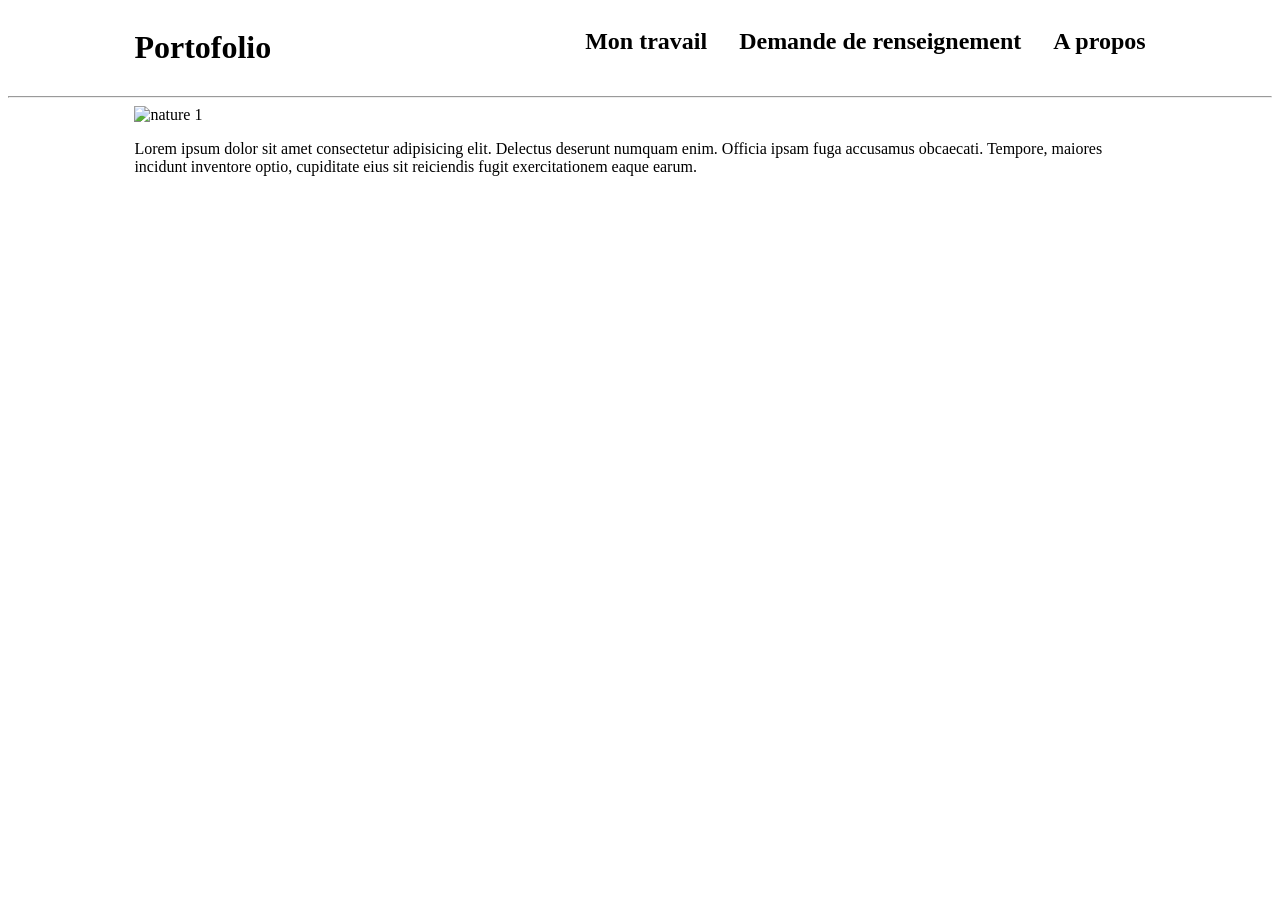
==== index.html @ 206664de "Add files via upload" ====
<!DOCTYPE html>
<html lang="en">
<head>
    <meta charset="UTF-8">
    <meta name="viewport" content="width=device-width, initial-scale=1.0">
    <title>My Portofolio</title>
    <link rel="stylesheet" href="style.css">
</head>
<body>
  <div class="header container">
    <h1>Portofolio</h1>
    <div class="menu">
        <h2>Mon travail</h2>
        <h2>Demande de renseignement</h2>
        <h2>A propos</h2>
    </div>
  </div>
  <hr>
  <div class="container">
   <img src="images/gettyimages-1146431497.jpg" alt="nature 1" class="full_width">
   <p>Lorem ipsum dolor sit amet consectetur adipisicing elit. Delectus deserunt numquam enim. Officia ipsam fuga accusamus obcaecati. Tempore, maiores incidunt inventore optio, cupiditate eius sit reiciendis fugit exercitationem eaque earum.</p>
  </div>
   <div class="gallery">
    <img src="images/image 2.jpg" alt="">
    <img src="images/image 3.jpg" alt="">
  </div>
</body>
</html>
---- style.css ----
.header {
    display: flex;
    justify-content: space-between;
} 

.menu {
    display: flex;
    justify-content: space-between;
    gap: 32px;
}

.container {
    width: 80%;
    margin: auto;
}

.full_width {
    width: 100%;
    margin: ;
}
.gallery {
    display: flex;
    justify-content: space-between;
    width: 80%;
    margin: auto;
}
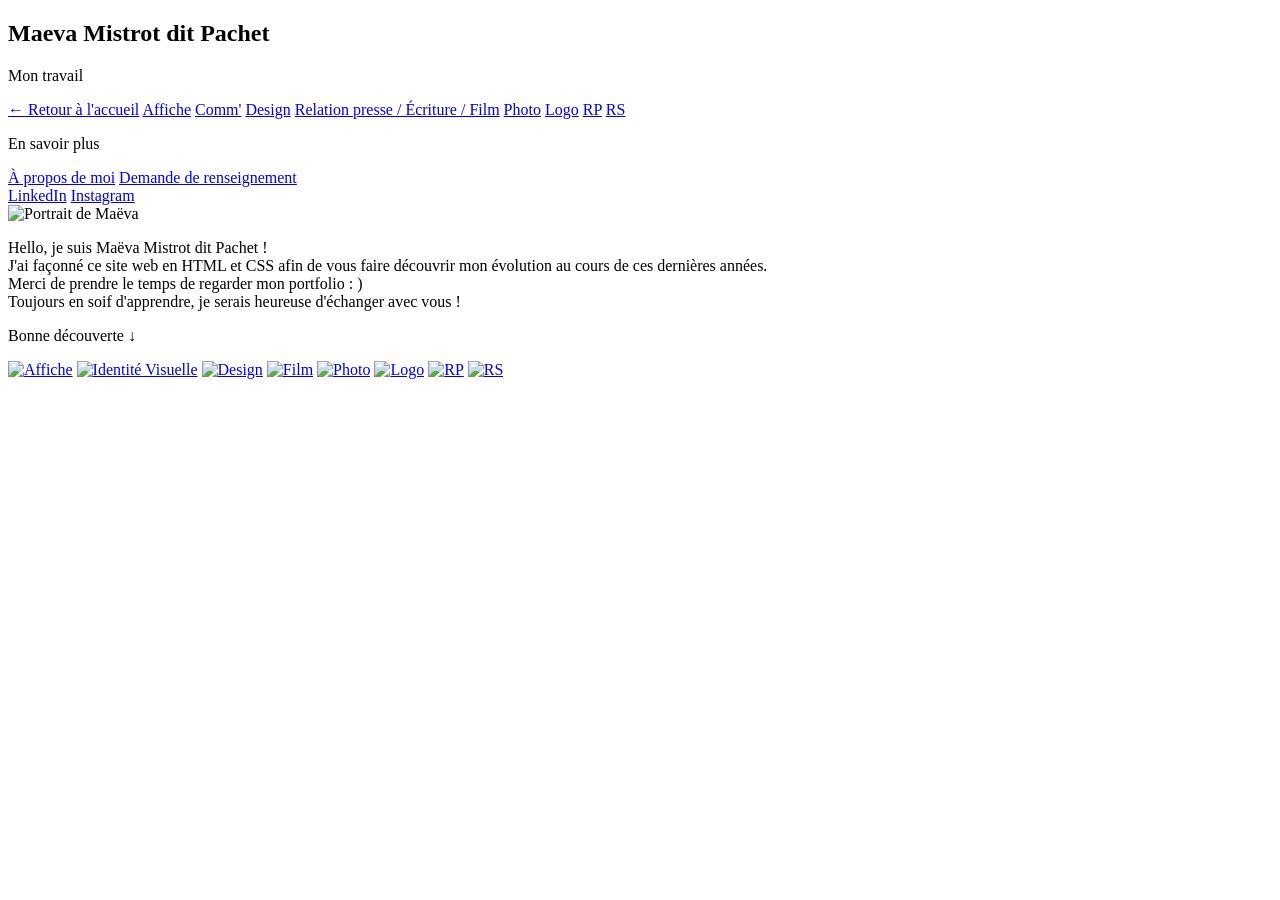
==== commit 7a691421: "Update index.html" ====
--- a/index.html
+++ b/index.html
@@ -1,28 +1,102 @@
 <!DOCTYPE html>
-<html lang="en">
+<html lang="fr">
 <head>
     <meta charset="UTF-8">
     <meta name="viewport" content="width=device-width, initial-scale=1.0">
-    <title>My Portofolio</title>
+    <title>Portfolio - Maeva Mistrot dit Pachet</title>
+    
+    <link rel="preconnect" href="https://fonts.googleapis.com">
+    <link rel="preconnect" href="https://fonts.gstatic.com" crossorigin>
+    <link href="https://fonts.googleapis.com/css2?family=Inter:wght@400;600&family=Playfair+Display:ital,wght@0,400;0,600;1,400&display=swap" rel="stylesheet">
     <link rel="stylesheet" href="style.css">
 </head>
-<body>
-  <div class="header container">
-    <h1>Portofolio</h1>
-    <div class="menu">
-        <h2>Mon travail</h2>
-        <h2>Demande de renseignement</h2>
-        <h2>A propos</h2>
+    
+<body class="page-accueil">
+
+<div class="layout-wrapper">
+
+    <!-- Barre latérale -->
+    <div class="sidebar">
+        <div class="sidebar-top">
+            <h2 class="logo-text">Maeva Mistrot dit Pachet</h2>
+            
+            <div class="menu-lateral">
+                <p class="menu-title">Mon travail</p>
+                <nav class="menu-links">
+                    <a href="index.html">← Retour à l'accueil</a>
+                    <a href="page-affiches.html">Affiche</a>
+                    <a href="page-comm.html">Comm'</a>
+                    <a href="page-design.html">Design</a>
+                    <a href="page-film.html">Relation presse / Écriture / Film</a>
+                    <a href="page-photo.html">Photo</a>
+                    <a href="page-logo.html">Logo</a>
+                    <a href="page-rp.html">RP</a> 
+                    <a href="page-rs.html">RS</a> 
+                </nav>
+
+                <p class="menu-title">En savoir plus</p>
+                <nav class="menu-links">
+                    <a href="a-propos.html">À propos de moi</a>
+                    <a href="contact.html">Demande de renseignement</a>
+                </nav>
+            </div>
+        </div>
+
+        <div class="social-links">
+            <a href="https://www.linkedin.com/in/maëva-mistrot-dit-pachet/" target="_blank">LinkedIn</a>
+            <a href="https://www.instagram.com/maeva.mdp?igsh=MXB2cDVnMjRlbTE3Ng%3D%3D&utm_source=qr" target="_blank">Instagram</a>
+        </div>
+    </div> 
+
+    <!-- Contenu principal -->
+    <div class="main-content">
+        <div class="intro-section">
+    <!-- La boîte pour la photo à gauche -->
+    <div class="intro-photo reveal">
+        <!-- Mets le bon nom de ton image portrait ici -->
+        <img src="images/Screenshot 2026-05-28 at 20.35.17.png" alt="Portrait de Maëva">
     </div>
-  </div>
-  <hr>
-  <div class="container">
-   <img src="images/gettyimages-1146431497.jpg" alt="nature 1" class="full_width">
-   <p>Lorem ipsum dolor sit amet consectetur adipisicing elit. Delectus deserunt numquam enim. Officia ipsam fuga accusamus obcaecati. Tempore, maiores incidunt inventore optio, cupiditate eius sit reiciendis fugit exercitationem eaque earum.</p>
-  </div>
-   <div class="gallery">
-    <img src="images/image 2.jpg" alt="">
-    <img src="images/image 3.jpg" alt="">
-  </div>
+
+    <!-- La boîte pour le texte à droite -->
+    <div class="intro-content">
+        <p class="intro-text reveal">
+            Hello, je suis Maëva Mistrot dit Pachet !<br>
+            J'ai façonné ce site web en HTML et CSS afin de vous faire découvrir mon évolution au cours de ces dernières années.<br>
+            Merci de prendre le temps de regarder mon portfolio : )<br>
+            Toujours en soif d'apprendre, je serais heureuse d'échanger avec vous !
+        </p>
+        <p class="scroll-text reveal">Bonne découverte ↓</p>
+    </div>
+</div>
+
+        <div class="gallery-grid">
+            <a href="page-affiches.html"><img src="images/affiches/Futura 2.png" alt="Affiche"></a>
+            <a href="page-comm.html"><img src="images/comm'/ID-V.png" alt="Identité Visuelle"></a>
+            <a href="page-design.html"><img src="images/design/marylin monroe.png" alt="Design"></a>
+            <a href="page-film.html"><img src="images/film/MistrotditPachet-Maeva-ludique-G2 copy.pdf" alt="Film"></a>
+            <a href="page-photo.html"><img src="images/photo/rose.jpg" alt="Photo"></a>
+            <a href="page-logo.html"><img src="images/logo/Crush production - Logo.png" alt="Logo"></a>
+            <a href="page-rp.html"><img src="images/RP/U1.png" alt="RP"></a>
+            <a href="page-rs.html"><img src="images/RS/Umaine.png" alt="RS"></a>
+        </div>
+    </div> 
+
+</div>
+
+<script>
+    document.addEventListener("DOMContentLoaded", function() {
+        const reveals = document.querySelectorAll('.reveal');
+        const observer = new IntersectionObserver((entries) => {
+            entries.forEach(entry => {
+                if (entry.isIntersecting) {
+                    entry.target.classList.add('active');
+                    observer.unobserve(entry.target); 
+                }
+            });
+        }, { threshold: 0.1 });
+        reveals.forEach(reveal => observer.observe(reveal));
+    });
+</script>
+
 </body>
-</html>+</html>
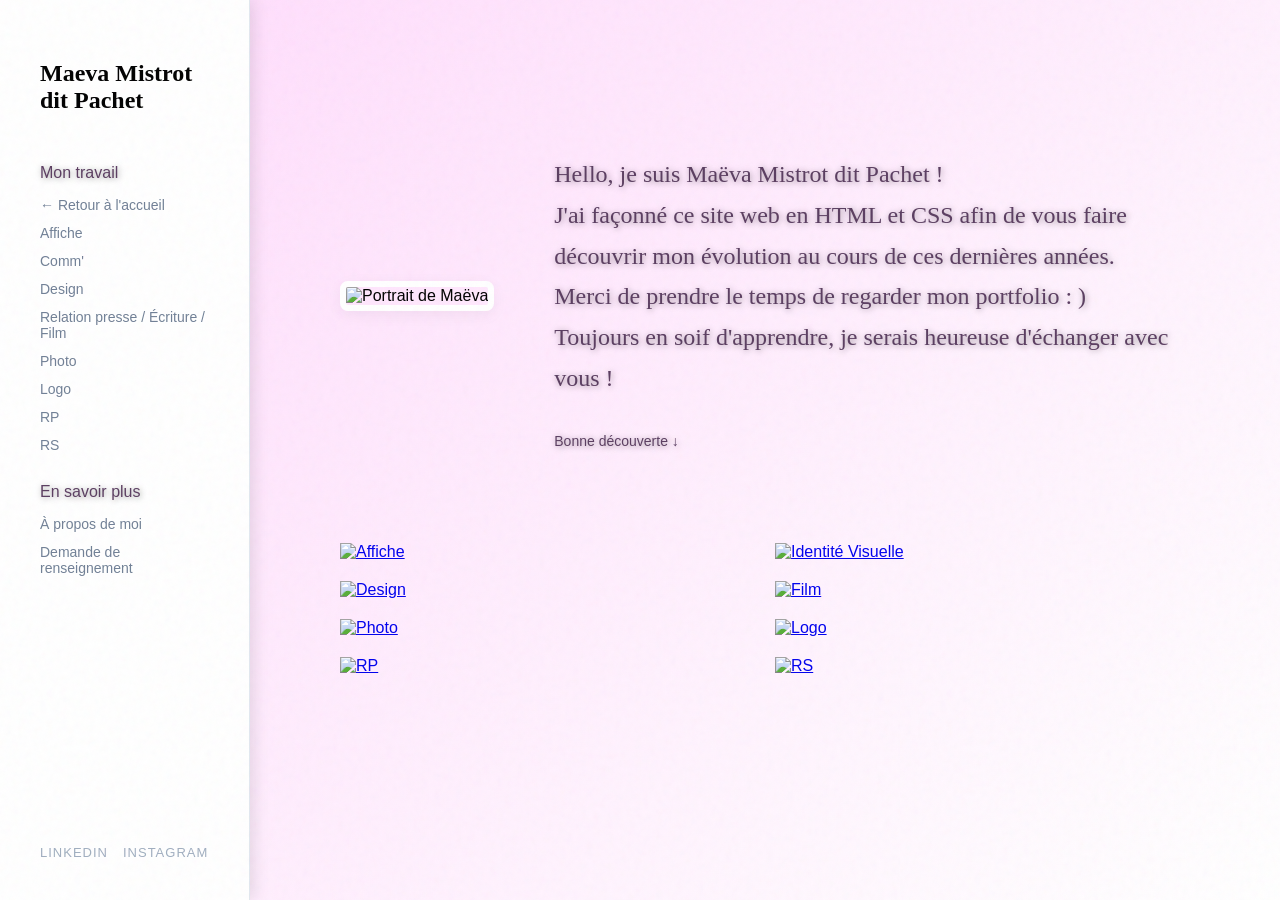
==== commit 3116d340: "Update index.html" ====
--- a/index.html
+++ b/index.html
@@ -67,19 +67,43 @@
         </p>
         <p class="scroll-text reveal">Bonne découverte ↓</p>
     </div>
+    
 </div>
 
         <div class="gallery-grid">
-            <a href="page-affiches.html"><img src="images/affiches/Futura 2.png" alt="Affiche"></a>
-            <a href="page-comm.html"><img src="images/comm'/ID-V.png" alt="Identité Visuelle"></a>
-            <a href="page-design.html"><img src="images/design/marylin monroe.png" alt="Design"></a>
-            <a href="page-film.html"><img src="images/film/MistrotditPachet-Maeva-ludique-G2 copy.pdf" alt="Film"></a>
-            <a href="page-photo.html"><img src="images/photo/rose.jpg" alt="Photo"></a>
-            <a href="page-logo.html"><img src="images/logo/Crush production - Logo.png" alt="Logo"></a>
-            <a href="page-rp.html"><img src="images/RP/U1.png" alt="RP"></a>
-            <a href="page-rs.html"><img src="images/RS/Umaine.png" alt="RS"></a>
-        </div>
-    </div> 
+    <a href="page-affiches.html" class="gallery-item">
+        <img src="images/affiches/Futura 2.png" alt="Affiche">
+        <span class="hover-text">Affiches</span>
+    </a>
+    <a href="page-comm.html" class="gallery-item">
+        <img src="images/comm'/ID-V.png" alt="Identité Visuelle">
+        <span class="hover-text">Comm'</span>
+    </a>
+    <a href="page-design.html" class="gallery-item">
+        <img src="images/design/marylin monroe.png" alt="Design">
+        <span class="hover-text">Design</span>
+    </a>
+    <a href="page-film.html" class="gallery-item">
+        <img src="images/film/MistrotditPachet-Maeva-ludique-G2 copy.pdf" alt="Film">
+        <span class="hover-text">RP/Ecriture/Film</span>
+    </a>
+    <a href="page-photo.html" class="gallery-item">
+        <img src="images/photo/rose.jpg" alt="Photo">
+        <span class="hover-text">Photo</span>
+    </a>
+    <a href="page-logo.html" class="gallery-item">
+        <img src="images/logo/Crush production - Logo.png" alt="Logo">
+        <span class="hover-text">Logo</span>
+    </a>
+    <a href="page-rp.html" class="gallery-item">
+        <img src="images/RP/U1.png" alt="RP">
+        <span class="hover-text">RP</span>
+    </a>
+    <a href="page-rs.html" class="gallery-item">
+        <img src="images/RS/Umaine.png" alt="RS">
+        <span class="hover-text">RS</span>
+    </a>
+</div>
 
 </div>
 
--- a/style.css
+++ b/style.css
@@ -1,8 +1,109 @@
-.header {
-    display: flex;
-    justify-content: space-between;
-} 
-
+html { box-sizing: border-box; }
+*, *:before, *:after { box-sizing: inherit; }
+body {
+    margin: 0;
+    font-family: 'Inter', sans-serif; /* Applique Inter partout par défaut */
+    background-color: #f5f6f8;
+}
+@keyframes apparitionDouce {
+    0% {
+        opacity: 0; /* Totalement transparent au début */
+        transform: translateY(20px); /* Décalé de 20 pixels vers le bas */
+    }
+    100% {
+        opacity: 1; /* Totalement visible à la fin */
+        transform: translateY(0); /* Remis à sa position normale */
+    }
+}
+
+.layout-wrapper {
+    display: flex;
+    min-height: 100vh; 
+}
+
+
+.sidebar {
+    width: 250px !important;
+    min-width: 250px;
+    background-color: rgba(255, 255, 255, 0.6);
+    border-right: 1px solid #e2e8f0;
+    padding: 40px;
+    height: 100vh;
+    position: sticky;
+    top: 0;
+    display: flex !important; /* Doit être en flex pour que margin-top: auto fonctionne */
+    flex-direction: column;
+}
+
+
+.logo-text {
+    font-family: 'Playfair Display', serif; /* La police élégante */
+    font-size: 24px; /* On peut l'agrandir un tout petit peu */
+    color: #000000;
+    margin-bottom: 50px;
+}
+
+.menu-title {
+    font-weight: bold;
+    color: #000000;
+    margin-top: 30px;
+    margin-bottom: 15px;
+}
+
+.menu-links {
+    display: flex;
+    flex-direction: column; 
+    gap: 12px; 
+}
+
+.menu-links a {
+    text-decoration: none; 
+    color: #718096; 
+    font-size: 14px;
+    transition: color 0.3s ease; 
+}
+
+.menu-links a:hover {
+    color: #1a365d; 
+}
+.social-links {
+    display: flex;
+    gap: 15px;
+    margin-top: auto; /* C'est margin-TOP qui pousse le bloc vers le bas */
+}
+
+.social-links a {
+    text-decoration: none;
+    font-size: 13px; /* Un peu plus petit que le menu principal */
+    color: #a0aec0; /* Un gris un peu plus clair pour hiérarchiser l'information */
+    text-transform: uppercase; /* Met le texte en MAJUSCULES pour le style "brand design" */
+    letter-spacing: 1px; /* Espace légèrement les lettres */
+    transition: color 0.3s ease;
+}
+
+.social-links a:hover {
+    color: #1a365d;
+}
+.main-content {
+    flex: 1; 
+    background-color: #f5f6f8; 
+    animation: apparitionDouce 0.8s ease forwards;
+}
+
+.header-center h1 {
+    margin: 0; 
+}
+.header-left, .header-right {
+    flex: 1; 
+}
+
+.header-center {
+    text-align: center; 
+}
+
+.header-right {
+    text-align: right; 
+}
 .menu {
     display: flex;
     justify-content: space-between;
@@ -24,3 +125,629 @@
     width: 80%;
     margin: auto;
 }
+.intro-section {
+    padding: 80px 40px;
+    display: flex; /* Active le mode côte à côte */
+    flex-direction: row; /* Image à gauche, texte à droite */
+    align-items: center; /* Centre verticalement la photo et le texte */
+    justify-content: center;
+    gap: 60px; /* L'espace entre la photo et le texte */
+    max-width: 1100px;
+    margin: 0 auto;
+}
+
+/* --- LA PHOTO --- */
+.intro-photo {
+    flex-shrink: 0; /* Empêche la photo de s'écraser si l'écran est petit */
+}
+
+.intro-photo img {
+    width: 320px; /* Ajuste la taille de la photo ici */
+    height: auto;
+    border-radius: 8px; /* Bords très légèrement arrondis */
+    border: 6px solid #ffffff; /* Le cadre blanc autour de la photo */
+    box-shadow: 0 4px 15px rgba(0,0,0,0.05); /* Une ombre très légère pour détacher la photo */
+}
+
+/* --- LE TEXTE --- */
+.intro-content {
+    display: flex;
+    flex-direction: column;
+}
+.intro-text {
+    font-family: 'Playfair Display', serif;
+    font-size: 24px;
+    color: #49376a;
+    line-height: 1.7;
+    margin-bottom: 20px;
+    text-align: left; /* Force le texte à s'aligner à gauche comme sur ta maquette */
+}
+
+.scroll-text {
+    font-size: 14px;
+    color: #5b3e61;
+    text-align: left;
+}
+.page-accueil p { 
+    color: #5b3e61; /* Ton texte en blanc */
+    
+    /* La magie opère ici : décalage X, décalage Y, flou, couleur (noir à 40% d'opacité) */
+    text-shadow: 1px 1px 6px rgba(0, 0, 0, 0.4); 
+    
+    /* Optionnel : un peu plus d'épaisseur de police aide aussi la lisibilité en blanc */
+    font-weight: 500; 
+}
+
+.scroll-text {
+    font-size: 14px;
+    color: #5b3e61; 
+}
+
+.gallery-grid {
+    display: grid; 
+    grid-template-columns: repeat(2, 1fr); 
+    gap: 20px; 
+    padding: 0 40px 40px 40px; 
+}
+
+.gallery-grid a {
+    display: block;
+    width: 100%;
+    overflow: hidden; 
+}
+
+.gallery-grid img {
+    width: 100%;
+    height: 100%;
+    object-fit: cover;
+    display: block;
+    transition: transform 0.5s ease, opacity 0.5s ease; 
+}
+
+.gallery-grid a:hover img {
+    transform: scale(1.03); 
+    opacity: 0.9; 
+}
+
+.project-article {
+    padding: 60px 40px;
+    max-width: 800px; /* On limite la largeur pour que le texte reste lisible */
+    margin: 0 auto; /* Centre l'article au milieu de la colonne de droite */
+}
+
+/* Titres de l'article */
+.project-title {
+    font-family: 'Playfair Display', serif;
+    font-size: 42px;
+    color: #5b3e61;
+    margin-bottom: 10px;
+}
+
+.project-subtitle {
+    font-size: 18px;
+    color: #718096;
+    margin-bottom: 40px;
+    line-height: 1.5;
+}
+
+/* L'image principale (Hero image) en haut de l'article */
+.project-hero-image {
+    width: 100%;
+    height: 400px;
+    object-fit: cover;
+    margin-bottom: 40px;
+}
+
+/* Le corps du texte */
+.project-text {
+    font-size: 16px;
+    line-height: 1.8;
+    color: #2d3748;
+}
+
+.project-text h3 {
+    font-family: 'Playfair Display', serif;
+    color: #1a365d;
+    margin-top: 40px;
+}
+.contact-section {
+    padding: 60px 40px;
+    max-width: 600px; /* Un formulaire trop large est désagréable à remplir */
+    margin: 0 auto;
+}
+
+.contact-form {
+    margin-top: 40px;
+    display: flex;
+    flex-direction: column; /* Aligne les champs les uns sous les autres */
+    gap: 24px; /* Espace proprement chaque bloc du formulaire */
+}
+
+/* Le texte au-dessus des champs */
+.form-group label {
+    display: block;
+    font-size: 14px;
+    font-weight: 600;
+    color: #1a365d;
+    margin-bottom: 8px;
+}
+
+/* Les champs de saisie (texte court et texte long) */
+.form-group input, 
+.form-group textarea {
+    width: 100%;
+    padding: 16px;
+    font-family: 'Inter', sans-serif;
+    font-size: 15px;
+    background-color: #ffffff;
+    border: 1px solid #e2e8f0; /* Une bordure très fine et discrète */
+    border-radius: 4px; /* Des coins très légèrement arrondis */
+    box-sizing: border-box; /* Essentiel pour que le champ ne dépasse pas du cadre */
+    transition: border-color 0.3s ease;
+}
+
+/* L'effet quand on clique dans un champ pour écrire */
+.form-group input:focus, 
+.form-group textarea:focus {
+    outline: none; /* Enlève le contour bleu par défaut du navigateur */
+    border-color: #1a365d; /* La bordure devient bleu marine pour guider l'oeil */
+}
+
+/* Le bouton d'envoi */
+.submit-btn {
+    background-color: #1a365d;
+    color: #ffffff;
+    font-family: 'Inter', sans-serif;
+    font-weight: 600;
+    font-size: 16px;
+    padding: 16px 32px;
+    border: none;
+    border-radius: 4px;
+    cursor: pointer;
+    margin-top: 10px;
+    transition: background-color 0.3s ease;
+}
+
+.submit-btn:hover {
+    background-color: #2c5282; /* Le bleu s'éclaircit légèrement au survol */
+}
+.about-section {
+    padding: 80px 40px;
+    max-width: 1000px;
+    margin: 0 auto;
+    display: flex; /* Met les deux boîtes (image et texte) côte à côte */
+    gap: 60px; /* Un grand espace très élégant entre la photo et le texte */
+    align-items: center; /* Centre le tout verticalement */
+}
+
+/* La zone de l'image */
+.about-image {
+    flex: 1; /* Prend la moitié de l'espace */
+}
+
+.about-image img {
+    width: 100%;
+    height: 500px; /* Une belle hauteur pour un format portrait */
+    object-fit: cover;
+    border-radius: 4px; /* Adoucit très légèrement les angles */
+}
+
+/* La zone de texte */
+.about-text {
+    flex: 1; /* Prend l'autre moitié de l'espace */
+    font-size: 16px;
+    line-height: 1.8;
+    color: #2d3748;
+}
+
+.about-text p {
+    margin-bottom: 20px;
+}
+
+/* Une petite boîte stylisée pour mettre en valeur ta recherche de stage */
+.highlight-box {
+    margin-top: 40px;
+    padding: 24px;
+    background-color: #f0f4f8; /* Un gris-bleu très très clair */
+    border-left: 4px solid #1a365d; /* Une ligne verticale bleue pour attirer l'oeil */
+}
+
+.highlight-box p {
+    margin: 0;
+    color: #1a365d;
+}
+.menu-links a.active {
+    color: #1a365d; /* Le bleu marine foncé */
+    font-weight: 600; /* Écrit plus épais */
+}
+@media (max-width: 768px) {
+    
+    .layout-wrapper {
+        flex-direction: column;
+    }
+
+    .sidebar {
+        width: 100%;
+        height: auto;
+        position: relative; 
+        padding: 30px 20px;
+    }
+
+    .intro-section {
+        padding: 40px 20px;
+    }
+    .intro-text {
+        font-size: 20px;
+    }
+
+    .gallery-grid {
+        grid-template-columns: 1fr; 
+        padding: 0 20px 40px 20px;
+    }
+}
+.about-section {
+        flex-direction: column;
+        padding: 40px 20px;
+        gap: 30px;
+    }
+.galerie-affiches {
+    display: grid;
+    grid-template-columns: repeat(3, 1fr); /* Met 2 images par ligne */
+    gap: 30px;
+    padding: 40px;
+}
+
+/* La boîte qui contient l'image et le texte */
+.affiche-item {
+    position: relative;
+    overflow: hidden; /* Empêche l'image de déborder quand elle zoome */
+    border-radius: 4px;
+}
+
+.affiche-item img {
+    width: 100%;
+    height: 100%;
+    object-fit: cover;
+    display: block;
+    transition: transform 0.4s ease; /* Prépare le zoom fluide */
+}
+
+/* Le fond coloré qui contient le texte */
+.affiche-overlay {
+    position: absolute;
+    top: 0;
+    left: 0;
+    width: 100%;
+    height: 100%;
+    background-color: rgba(26, 54, 93, 0.85); /* Ton bleu marine en semi-transparent */
+    color: #ffffff;
+    display: flex;
+    align-items: center;
+    justify-content: center;
+    text-align: center;
+    padding: 20px;
+    opacity: 0; /* Totalement invisible au départ */
+    transition: opacity 0.4s ease; /* Prépare l'apparition en fondu */
+    box-sizing: border-box; 
+    
+    background-color: rgba(26, 54, 93, 0.85);
+    color: #ffffff;
+    display: flex;
+    align-items: center;
+    justify-content: center;
+    text-align: center;
+    padding: 20px;
+    opacity: 0;
+    transition: opacity 0.4s ease;
+}
+
+/* L'action déclenchée par la souris */
+.affiche-item:hover .affiche-overlay {
+    opacity: 1; /* Le texte et le fond bleu apparaissent */
+}
+
+.affiche-item:hover img {
+    transform: scale(1.05); /* L'image zoome très légèrement en arrière-plan */
+}
+.affiche-overlay p {
+    font-family: 'Palatino', 'Palatino Linotype', 'Book Antiqua', serif;
+    font-size: 18px; /* Tu pourras ajuster cette taille selon tes préférences */
+    margin: 0;
+}
+.galerie-2-colonnes {
+    display: grid;
+    grid-template-columns: repeat(2, 1fr);
+    gap: 30px;
+    padding: 0 40px 40px 40px; /* J'ai mis 0 en haut pour que cette grille ne soit pas trop éloignée de celle du dessus */
+}
+.affiche-item {
+    cursor: pointer;
+}
+
+.modal {
+    display: none; /* Invisible par défaut */
+    position: fixed; 
+    z-index: 1000; /* Passe par-dessus le menu et tout le reste */
+    left: 0;
+    top: 0;
+    width: 100%; 
+    height: 100%; 
+    background-color: rgba(0, 0, 0, 0.85); /* Fond noir transparent */
+    align-items: center; /* Centre verticalement */
+    justify-content: center; /* Centre horizontalement */
+}
+
+/* L'image une fois ouverte */
+.modal-content {
+    display: block; /* Force l'image à se comporter comme un gros bloc */
+    max-width: 90vw; /* 90% de la largeur de l'écran */
+    max-height: 90vh; /* 90% de la hauteur de l'écran */
+    width: auto; 
+    height: auto;
+    object-fit: contain; 
+    border-radius: 4px;
+    animation: zoomRapide 0.3s ease; 
+    margin: auto; /* S'assure qu'elle est bien au centre */
+}
+
+/* L'animation fluide */
+@keyframes zoomRapide {
+    from { transform: scale(0.9); opacity: 0; }
+    to { transform: scale(1); opacity: 1; }
+}
+
+/* La croix pour fermer */
+.close-modal {
+    position: absolute;
+    top: 20px;
+    right: 40px;
+    color: #ffffff;
+    font-size: 40px;
+    font-weight: bold;
+    cursor: pointer;
+    transition: color 0.3s ease;
+}
+
+.close-modal:hover {
+    color: #1a365d; /* Ton bleu au survol de la croix */
+}
+.galerie-7-colonnes {
+    display: grid;
+    /* La partie magique : on dit à la grille de créer 7 colonnes de largeur égale */
+    grid-template-columns: repeat(7, 1fr);
+    gap: 10px; /* On réduit un peu l'espace pour que ça tienne sur l'écran */
+    padding: 0 40px 40px 40px;
+}
+.menu-links a.active {
+    color: #1a365d; 
+    font-weight: bold;
+}
+body.page-accueil {
+    /* Le dégradé : part du rose en haut à gauche vers le blanc en bas à droite */
+    background: linear-gradient(135deg, #FFDBFC 0%, #FFFFFF 100%);
+    
+    /* Assure que le dégradé couvre bien toute la hauteur de l'écran, même s'il y a peu de texte */
+    min-height: 100vh;
+    
+    /* Empêche le fond de se répéter si la page est très longue */
+    background-attachment: fixed;
+}
+
+body.page-accueil .layout-wrapper,
+body.page-accueil .main-content {
+    background-color: transparent;
+}
+.portfolio-grid {
+    display: grid;
+    grid-template-columns: repeat(2, 1fr);
+    gap: 40px;
+    align-items: start; /* Crucial pour ne pas étirer les images */
+}
+
+/* On cible une image sur deux pour la décaler vers le bas */
+.portfolio-grid .portfolio-image:nth-child(even) {
+    margin-top: 80px;
+}
+
+.titre-fusion {
+    font-size: 5rem;
+    font-weight: bold;
+    color: #2C2A29; 
+    mix-blend-mode: difference; /* Le texte s'inverse par rapport au fond */
+    z-index: 10;
+    /* À positionner en 'absolute' pour déborder sur ton image */
+}
+body::before {
+    content: "";
+    position: fixed;
+    top: 0;
+    left: 0;
+    width: 100vw;
+    height: 100vh;
+    pointer-events: none; /* Crucial : permet de cliquer "à travers" le grain */
+    z-index: 9999; /* Toujours au premier plan */
+    
+    /* Génération du bruit en SVG */
+    background-image: url("data:image/svg+xml,%3Csvg viewBox='0 0 200 200' xmlns='http://www.w3.org/2000/svg'%3E%3Cfilter id='noiseFilter'%3E%3CfeTurbulence type='fractalNoise' baseFrequency='0.65' numOctaves='3' stitchTiles='stitch'/%3E%3C/filter%3E%3Crect width='100%25' height='100%25' filter='url(%23noiseFilter)'/%3E%3C/svg%3E");
+    
+    /* On règle l'intensité ici (0.04 c'est très subtil) */
+    opacity: 0.04; 
+}
+.reveal {
+    opacity: 0; /* L'élément est transparent au départ */
+    transform: translateY(40px); /* L'élément est décalé vers le bas */
+    transition: all 0.8s cubic-bezier(0.5, 0, 0, 1); /* La fluidité du mouvement */
+}
+
+.reveal.active {
+    opacity: 1; /* L'élément devient visible */
+    transform: translateY(0); /* L'élément remonte à sa place naturelle */
+}
+.sidebar {
+    /* 1. Structure interne et espacement (pour ranger tes menus) */
+    box-sizing: border-box; 
+    padding: 40px;
+    display: flex;
+    flex-direction: column;
+    justify-content: space-between;
+
+    position: fixed;
+    left: -300px; 
+    top: 0;
+    height: 100vh;
+    width: 300px; 
+    z-index: 1000;
+    transition: left 0.4s cubic-bezier(0.25, 0.8, 0.25, 1); 
+    box-shadow: 4px 0 15px rgba(0,0,0,0.1); 
+    
+    /* 3. Le fond avec ton image (sans le filtre qui effaçait tout) */
+background-image: linear-gradient(rgba(255, 255, 255, 0.8), rgba(255, 255, 255, 0.8)), url('images/images1/fond_sidebar.svg') !important;    
+    /* ⚠️ VÉRIFIE BIEN CE CHEMIN : As-tu vraiment créé un dossier "images1" dans ton dossier "images" ? */
+    background-image: url('images/images1/fond_sidebar.svg'); 
+    
+    background-size: cover; 
+    background-position: center; 
+    background-repeat: no-repeat;
+}
+
+/* 2. La zone de déclenchement (une bande de 30px à gauche de l'écran) */
+.zone-declencheur {
+    position: fixed;
+    left: 0;
+    top: 0;
+    width: 30px; 
+    height: 100vh;
+    z-index: 999;
+}
+
+/* 3. L'action : Quand on survole la zone OU la sidebar elle-même, elle revient à left: 0 */
+.zone-declencheur:hover + .sidebar,
+.sidebar:hover {
+    left: 0;
+}
+
+/* 4. On adapte le contenu principal pour qu'il prenne 100% de la largeur maintenant que la barre est cachée */
+.layout-wrapper {
+    display: block; 
+}
+
+.main-content {
+    margin-left: 0;
+    width: 100%;
+    padding-left: 50px; /* On laisse un petit espace à gauche pour que le texte ne touche pas le bord */
+}
+.icone-menu {
+    position: fixed;
+    top: 30px;
+    left: 20px;
+    font-size: 32px; /* Taille de l'icône */
+    color: #1a365d; /* Ton bleu foncé professionnel */
+    z-index: 999;
+    transition: transform 0.3s ease, color 0.3s ease;
+    /* Optionnel : Une petite ombre pour qu'elle se détache bien de tes photos */
+    text-shadow: 0px 2px 5px rgba(255, 255, 255, 0.8);
+}
+
+/* Le détail "agence" : l'icône réagit quand on approche la souris */
+.zone-declencheur:hover .icone-menu {
+    transform: scale(1.1); /* Grossit légèrement */
+    color: #FFDBFC; /* Passe en rose pastel au survol */
+}
+body { margin: 0; font-family: 'Inter', sans-serif; background-color: #f5f6f8; }
+
+/* 1. Le conteneur qui force la mise en page en deux colonnes */
+.layout-wrapper {
+    display: flex !important; /* !important force le navigateur à appliquer le flex */
+    width: 100%;
+    min-height: 100vh;
+}
+
+/* 2. La sidebar : largeur fixe et forcée */
+/* 2. La sidebar : largeur fixe et forcée */
+.sidebar {
+    width: 250px !important;
+    min-width: 250px;
+    background-color: #ffffff;
+    border-right: 1px solid #e2e8f0;
+    padding: 40px;
+    height: 100vh;
+    position: sticky;
+    top: 0;
+    box-sizing: border-box !important;
+    display: flex !important; 
+    flex-direction: column !important;
+}
+
+/* 3. Le contenu de droite */
+.main-content {
+    flex: 1;
+    padding: 50px;
+    background-color: #f5f6f8;
+}
+img {
+    max-width: 100%;
+    height: auto;
+}
+
+/* 4. Pour être sûr que rien ne cache la sidebar */
+.logo-text { font-family: 'Playfair Display', serif; font-size: 24px; color: #000000; }
+/* --- RÉGLAGES RESPONSIVE GÉNÉRAUX --- */
+
+/* Pour les tablettes et petits écrans (max 1024px) */
+@media (max-width: 1024px) {
+    .galerie-affiches, .galerie-2-colonnes {
+        grid-template-columns: repeat(2, 1fr) !important; /* Passe à 2 colonnes */
+    }
+}
+
+/* Pour les téléphones (max 768px) */
+@media (max-width: 768px) {
+    .layout-wrapper {
+        flex-direction: column !important; /* Empile sidebar et contenu */
+    }
+
+    .sidebar {
+        width: 100% !important;
+        height: auto !important;
+        position: relative !important;
+        padding: 20px !important;
+    }
+
+    /* Passe les galeries en une seule colonne sur mobile */
+    .galerie-affiches, .galerie-2-colonnes {
+        grid-template-columns: 1fr !important;
+        padding: 20px !important;
+    }
+
+    .main-content {
+        padding: 20px !important;
+    }
+
+    .project-title { font-size: 32px !important; }
+}
+.gallery-item {
+    position: relative;
+    display: block;
+    overflow: hidden;
+}
+
+.hover-text {
+    position: absolute;
+    top: 0;
+    left: 0;
+    width: 100%;
+    height: 100%;
+    display: flex;
+    align-items: center;
+    justify-content: center;
+    background: rgba(255, 255, 255, 0.8); /* Fond blanc semi-transparent */
+    color: #49376a; /* Couleur de ton texte */
+    font-weight: bold;
+    font-size: 18px;
+    opacity: 0; /* Caché au repos */
+    transition: opacity 0.3s ease; /* Effet de fondu doux */
+}
+
+.gallery-item:hover .hover-text {
+    opacity: 1; /* Apparaît au survol */
+}
